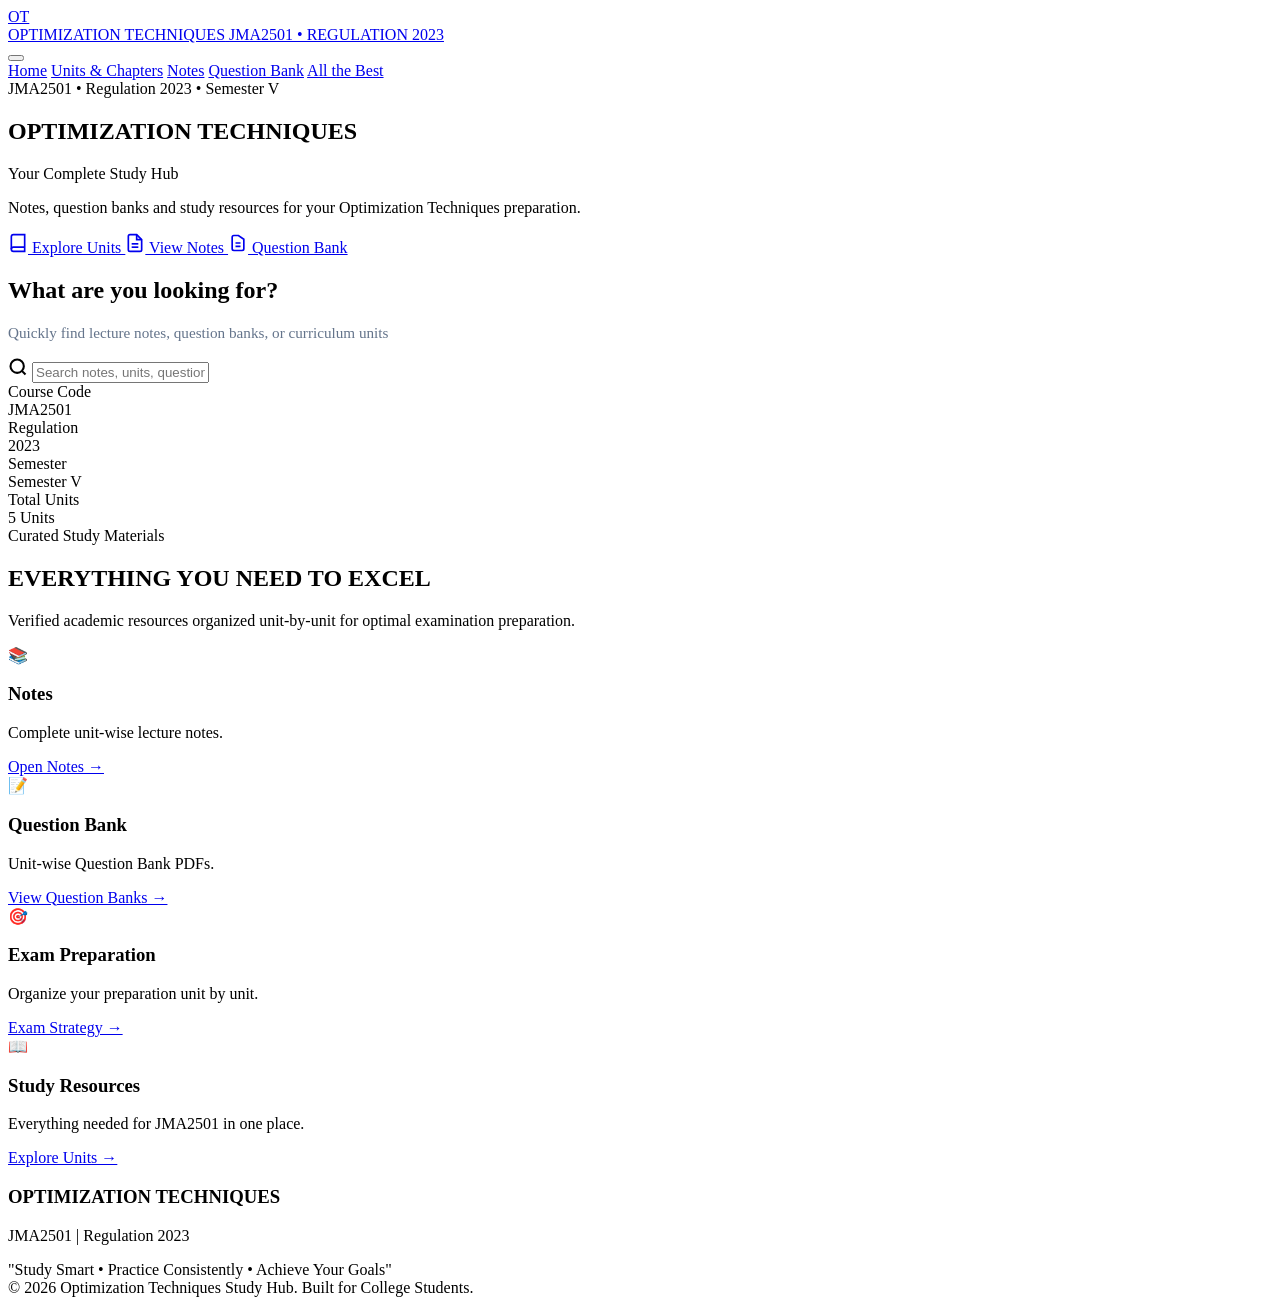
==== index.html @ e798182c "Add files via upload" ====
<!DOCTYPE html>
<html lang="en">
<head>
  <meta charset="UTF-8">
  <meta name="viewport" content="width=device-width, initial-scale=1.0">
  <title>OPTIMIZATION TECHNIQUES | Your Complete Study Hub - JMA2501</title>
  <meta name="description" content="Complete college study website for Optimization Techniques (JMA2501), Regulation 2023. Unit lecture notes, question bank PDFs, and study resources.">
  <link rel="preconnect" href="https://fonts.googleapis.com">
  <link rel="preconnect" href="https://fonts.gstatic.com" crossorigin>
  <link href="https://fonts.googleapis.com/css2?family=Inter:wght@400;500;600;700;800&family=Outfit:wght@600;700;800&display=swap" rel="stylesheet">
  <link rel="stylesheet" href="css/style.css?v=10.0">
</head>
<body>

  <!-- Dark Navy Navigation Bar -->
  <header class="site-header">
    <div class="container header-container">
      <a href="index.html" class="brand" aria-label="Optimization Techniques Home">
        <div class="brand-badge">OT</div>
        <div class="brand-text">
          <span class="brand-title">OPTIMIZATION TECHNIQUES</span>
          <span class="brand-meta">JMA2501 • REGULATION 2023</span>
        </div>
      </a>

      <button class="mobile-toggle" id="mobileToggle" aria-label="Toggle navigation" aria-expanded="false">
        <div class="hamburger-icon">
          <span class="hamburger-line"></span>
          <span class="hamburger-line"></span>
          <span class="hamburger-line"></span>
        </div>
      </button>

      <nav class="main-nav" id="mainNav">
        <a href="index.html" class="nav-link active">Home</a>
        <a href="units.html" class="nav-link">Units &amp; Chapters</a>
        <a href="notes.html" class="nav-link">Notes</a>
        <a href="question-bank.html" class="nav-link">Question Bank</a>
        <a href="all-the-best.html" class="nav-link">All the Best</a>
      </nav>
    </div>
  </header>

  <!-- Hero Section (Navy + Blue + Teal Theme) -->
  <section class="hero-section">
    <div class="container hero-content">
      <div class="hero-badge-group">
        <span class="hero-pill">JMA2501 • Regulation 2023 • Semester V</span>
      </div>
      <h1 class="hero-title">OPTIMIZATION TECHNIQUES</h1>
      <p class="hero-subtitle">Your Complete Study Hub</p>
      <p class="hero-description">
        Notes, question banks and study resources for your Optimization Techniques preparation.
      </p>
      <div class="hero-actions">
        <a href="units.html" class="btn btn-primary btn-lg" id="btnExploreUnits">
          <svg width="20" height="20" fill="none" stroke="currentColor" stroke-width="2" viewBox="0 0 24 24"><path d="M4 19.5A2.5 2.5 0 0 1 6.5 17H20"></path><path d="M6.5 2H20v20H6.5A2.5 2.5 0 0 1 4 19.5v-15A2.5 2.5 0 0 1 6.5 2z"></path></svg>
          Explore Units
        </a>
        <a href="notes.html" class="btn btn-white btn-lg" id="btnViewNotes">
          <svg width="20" height="20" fill="none" stroke="currentColor" stroke-width="2" viewBox="0 0 24 24"><path d="M14 2H6a2 2 0 0 0-2 2v16a2 2 0 0 0 2 2h12a2 2 0 0 0 2-2V8z"></path><polyline points="14 2 14 8 20 8"></polyline><line x1="16" y1="13" x2="8" y2="13"></line><line x1="16" y1="17" x2="8" y2="17"></line></svg>
          View Notes
        </a>
        <a href="question-bank.html" class="btn btn-outline-white btn-lg" id="btnQuestionBank">
          <svg width="20" height="20" fill="none" stroke="currentColor" stroke-width="2" viewBox="0 0 24 24"><path d="M9 12h6m-6 4h6m2 5H7a2 2 0 0 1-2-2V5a2 2 0 0 1 2-2h5.5L19 7.5V19a2 2 0 0 1-2 2z"></path></svg>
          Question Bank
        </a>
      </div>
    </div>
  </section>

  <!-- Prominent Search Bar (Below Hero Section) -->
  <section class="search-section">
    <div class="container">
      <div class="search-header">
        <h2 class="search-heading">What are you looking for?</h2>
        <p style="color: #64748B; font-size: 0.95rem;">Quickly find lecture notes, question banks, or curriculum units</p>
      </div>
      <div class="search-box-wrapper">
        <div class="search-input-group">
          <span class="search-icon" aria-hidden="true">
            <svg width="20" height="20" fill="none" stroke="currentColor" stroke-width="2.5" viewBox="0 0 24 24"><circle cx="11" cy="11" r="8"></circle><line x1="21" y1="21" x2="16.65" y2="16.65"></line></svg>
          </span>
          <input 
            type="text" 
            id="siteSearchInput" 
            class="search-input" 
            placeholder="Search notes, units, question banks..." 
            aria-label="Search study resources"
            autocomplete="off"
          >
        </div>
        <div class="search-results-dropdown" id="searchResultsDropdown"></div>
      </div>
    </div>
  </section>

  <!-- Welcome & Feature Section -->
  <main class="section">
    <div class="container">

      <!-- Course Information Cards -->
      <div class="course-info-grid">
        <div class="info-card">
          <span class="info-card-label">Course Code</span>
          <div class="info-card-value">JMA2501</div>
        </div>
        <div class="info-card">
          <span class="info-card-label">Regulation</span>
          <div class="info-card-value">2023</div>
        </div>
        <div class="info-card">
          <span class="info-card-label">Semester</span>
          <div class="info-card-value">Semester V</div>
        </div>
        <div class="info-card">
          <span class="info-card-label">Total Units</span>
          <div class="info-card-value">5 Units</div>
        </div>
      </div>

      <!-- Feature Section Header -->
      <div class="section-header">
        <span class="section-tag">Curated Study Materials</span>
        <h2 class="section-title">EVERYTHING YOU NEED TO EXCEL</h2>
        <p class="section-subtitle">
          Verified academic resources organized unit-by-unit for optimal examination preparation.
        </p>
      </div>

      <!-- 4 Essential Feature Cards -->
      <div class="feature-grid-4">
        
        <!-- Feature 1: Notes -->
        <div class="feature-card">
          <div class="feature-icon-box">📚</div>
          <h3 class="feature-title">Notes</h3>
          <p class="feature-text">Complete unit-wise lecture notes.</p>
          <a href="notes.html" class="feature-action-link" id="linkFeatureNotes">Open Notes &rarr;</a>
        </div>

        <!-- Feature 2: Question Bank -->
        <div class="feature-card">
          <div class="feature-icon-box">📝</div>
          <h3 class="feature-title">Question Bank</h3>
          <p class="feature-text">Unit-wise Question Bank PDFs.</p>
          <a href="question-bank.html" class="feature-action-link" id="linkFeatureQB">View Question Banks &rarr;</a>
        </div>

        <!-- Feature 3: Exam Preparation -->
        <div class="feature-card">
          <div class="feature-icon-box">🎯</div>
          <h3 class="feature-title">Exam Preparation</h3>
          <p class="feature-text">Organize your preparation unit by unit.</p>
          <a href="all-the-best.html" class="feature-action-link" id="linkFeatureExamPrep">Exam Strategy &rarr;</a>
        </div>

        <!-- Feature 4: Study Resources -->
        <div class="feature-card">
          <div class="feature-icon-box">📖</div>
          <h3 class="feature-title">Study Resources</h3>
          <p class="feature-text">Everything needed for JMA2501 in one place.</p>
          <a href="units.html" class="feature-action-link" id="linkFeatureResources">Explore Units &rarr;</a>
        </div>

      </div>

    </div>
  </main>

  <!-- Clean Professional Footer -->
  <footer class="site-footer">
    <div class="container footer-content">
      <h3 class="footer-title">OPTIMIZATION TECHNIQUES</h3>
      <p class="footer-meta">JMA2501 | Regulation 2023</p>
      <div class="footer-quote">
        "Study Smart • Practice Consistently • Achieve Your Goals"
      </div>
      <div class="footer-bottom">
        &copy; 2026 Optimization Techniques Study Hub. Built for College Students.
      </div>
    </div>
  </footer>

  <script src="js/main.js"></script>
</body>
</html>
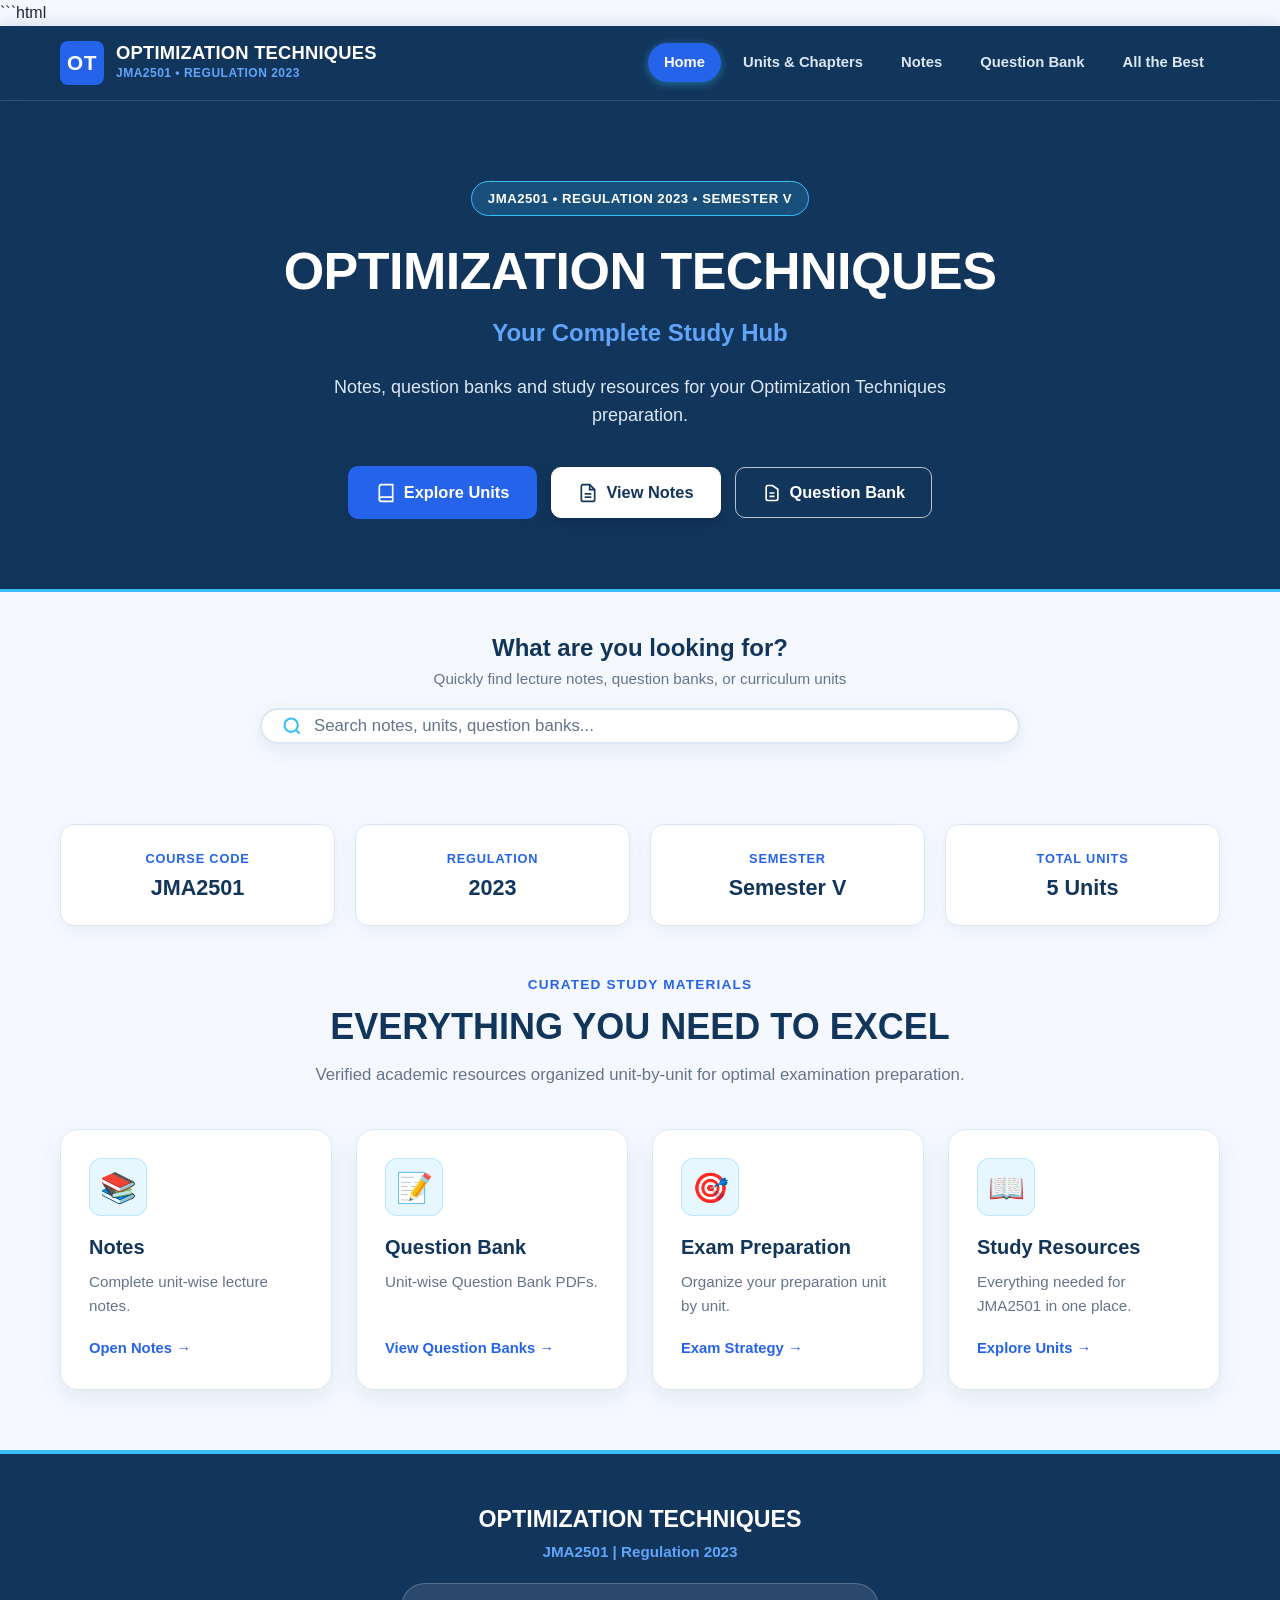
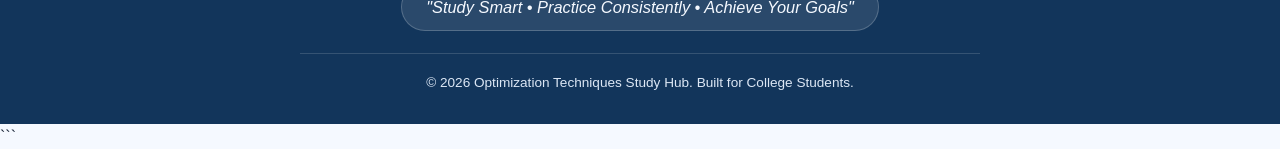
==== commit 88770a66: "Update index.html" ====
--- a/index.html
+++ b/index.html
@@ -1,22 +1,32 @@
+```html
 <!DOCTYPE html>
 <html lang="en">
 <head>
   <meta charset="UTF-8">
   <meta name="viewport" content="width=device-width, initial-scale=1.0">
+
   <title>OPTIMIZATION TECHNIQUES | Your Complete Study Hub - JMA2501</title>
+
   <meta name="description" content="Complete college study website for Optimization Techniques (JMA2501), Regulation 2023. Unit lecture notes, question bank PDFs, and study resources.">
+
   <link rel="preconnect" href="https://fonts.googleapis.com">
   <link rel="preconnect" href="https://fonts.gstatic.com" crossorigin>
+
   <link href="https://fonts.googleapis.com/css2?family=Inter:wght@400;500;600;700;800&family=Outfit:wght@600;700;800&display=swap" rel="stylesheet">
-  <link rel="stylesheet" href="css/style.css?v=10.0">
+
+  <!-- Correct CSS path for the root-level style.css file -->
+  <link rel="stylesheet" href="style.css?v=11.0">
 </head>
+
 <body>
 
-  <!-- Dark Navy Navigation Bar -->
+  <!-- Navigation Bar -->
   <header class="site-header">
     <div class="container header-container">
+
       <a href="index.html" class="brand" aria-label="Optimization Techniques Home">
         <div class="brand-badge">OT</div>
+
         <div class="brand-text">
           <span class="brand-title">OPTIMIZATION TECHNIQUES</span>
           <span class="brand-meta">JMA2501 • REGULATION 2023</span>
@@ -38,150 +48,199 @@
         <a href="question-bank.html" class="nav-link">Question Bank</a>
         <a href="all-the-best.html" class="nav-link">All the Best</a>
       </nav>
+
     </div>
   </header>
 
-  <!-- Hero Section (Navy + Blue + Teal Theme) -->
+  <!-- Hero Section -->
   <section class="hero-section">
     <div class="container hero-content">
+
       <div class="hero-badge-group">
         <span class="hero-pill">JMA2501 • Regulation 2023 • Semester V</span>
       </div>
+
       <h1 class="hero-title">OPTIMIZATION TECHNIQUES</h1>
+
       <p class="hero-subtitle">Your Complete Study Hub</p>
+
       <p class="hero-description">
         Notes, question banks and study resources for your Optimization Techniques preparation.
       </p>
+
       <div class="hero-actions">
+
         <a href="units.html" class="btn btn-primary btn-lg" id="btnExploreUnits">
-          <svg width="20" height="20" fill="none" stroke="currentColor" stroke-width="2" viewBox="0 0 24 24"><path d="M4 19.5A2.5 2.5 0 0 1 6.5 17H20"></path><path d="M6.5 2H20v20H6.5A2.5 2.5 0 0 1 4 19.5v-15A2.5 2.5 0 0 1 6.5 2z"></path></svg>
+          <svg width="20" height="20" fill="none" stroke="currentColor" stroke-width="2" viewBox="0 0 24 24">
+            <path d="M4 19.5A2.5 2.5 0 0 1 6.5 17H20"></path>
+            <path d="M6.5 2H20v20H6.5A2.5 2.5 0 0 1 4 19.5v-15A2.5 2.5 0 0 1 6.5 2z"></path>
+          </svg>
           Explore Units
         </a>
+
         <a href="notes.html" class="btn btn-white btn-lg" id="btnViewNotes">
-          <svg width="20" height="20" fill="none" stroke="currentColor" stroke-width="2" viewBox="0 0 24 24"><path d="M14 2H6a2 2 0 0 0-2 2v16a2 2 0 0 0 2 2h12a2 2 0 0 0 2-2V8z"></path><polyline points="14 2 14 8 20 8"></polyline><line x1="16" y1="13" x2="8" y2="13"></line><line x1="16" y1="17" x2="8" y2="17"></line></svg>
+          <svg width="20" height="20" fill="none" stroke="currentColor" stroke-width="2" viewBox="0 0 24 24">
+            <path d="M14 2H6a2 2 0 0 0-2 2v16a2 2 0 0 0 2 2h12a2 2 0 0 0 2-2V8z"></path>
+            <polyline points="14 2 14 8 20 8"></polyline>
+            <line x1="16" y1="13" x2="8" y2="13"></line>
+            <line x1="16" y1="17" x2="8" y2="17"></line>
+          </svg>
           View Notes
         </a>
+
         <a href="question-bank.html" class="btn btn-outline-white btn-lg" id="btnQuestionBank">
-          <svg width="20" height="20" fill="none" stroke="currentColor" stroke-width="2" viewBox="0 0 24 24"><path d="M9 12h6m-6 4h6m2 5H7a2 2 0 0 1-2-2V5a2 2 0 0 1 2-2h5.5L19 7.5V19a2 2 0 0 1-2 2z"></path></svg>
+          <svg width="20" height="20" fill="none" stroke="currentColor" stroke-width="2" viewBox="0 0 24 24">
+            <path d="M9 12h6m-6 4h6m2 5H7a2 2 0 0 1-2-2V5a2 2 0 0 1 2-2h5.5L19 7.5V19a2 2 0 0 1-2 2z"></path>
+          </svg>
           Question Bank
         </a>
+
       </div>
     </div>
   </section>
 
-  <!-- Prominent Search Bar (Below Hero Section) -->
+  <!-- Search Section -->
   <section class="search-section">
     <div class="container">
+
       <div class="search-header">
         <h2 class="search-heading">What are you looking for?</h2>
-        <p style="color: #64748B; font-size: 0.95rem;">Quickly find lecture notes, question banks, or curriculum units</p>
-      </div>
+        <p style="color: #64748B; font-size: 0.95rem;">
+          Quickly find lecture notes, question banks, or curriculum units
+        </p>
+      </div>
+
       <div class="search-box-wrapper">
+
         <div class="search-input-group">
           <span class="search-icon" aria-hidden="true">
-            <svg width="20" height="20" fill="none" stroke="currentColor" stroke-width="2.5" viewBox="0 0 24 24"><circle cx="11" cy="11" r="8"></circle><line x1="21" y1="21" x2="16.65" y2="16.65"></line></svg>
+            <svg width="20" height="20" fill="none" stroke="currentColor" stroke-width="2.5" viewBox="0 0 24 24">
+              <circle cx="11" cy="11" r="8"></circle>
+              <line x1="21" y1="21" x2="16.65" y2="16.65"></line>
+            </svg>
           </span>
-          <input 
-            type="text" 
-            id="siteSearchInput" 
-            class="search-input" 
-            placeholder="Search notes, units, question banks..." 
+
+          <input
+            type="text"
+            id="siteSearchInput"
+            class="search-input"
+            placeholder="Search notes, units, question banks..."
             aria-label="Search study resources"
             autocomplete="off"
           >
         </div>
+
         <div class="search-results-dropdown" id="searchResultsDropdown"></div>
+
       </div>
     </div>
   </section>
 
-  <!-- Welcome & Feature Section -->
+  <!-- Main Content -->
   <main class="section">
     <div class="container">
 
-      <!-- Course Information Cards -->
+      <!-- Course Information -->
       <div class="course-info-grid">
+
         <div class="info-card">
           <span class="info-card-label">Course Code</span>
           <div class="info-card-value">JMA2501</div>
         </div>
+
         <div class="info-card">
           <span class="info-card-label">Regulation</span>
           <div class="info-card-value">2023</div>
         </div>
+
         <div class="info-card">
           <span class="info-card-label">Semester</span>
           <div class="info-card-value">Semester V</div>
         </div>
+
         <div class="info-card">
           <span class="info-card-label">Total Units</span>
           <div class="info-card-value">5 Units</div>
         </div>
-      </div>
-
-      <!-- Feature Section Header -->
+
+      </div>
+
+      <!-- Feature Section -->
       <div class="section-header">
         <span class="section-tag">Curated Study Materials</span>
+
         <h2 class="section-title">EVERYTHING YOU NEED TO EXCEL</h2>
+
         <p class="section-subtitle">
           Verified academic resources organized unit-by-unit for optimal examination preparation.
         </p>
       </div>
 
-      <!-- 4 Essential Feature Cards -->
+      <!-- Feature Cards -->
       <div class="feature-grid-4">
-        
-        <!-- Feature 1: Notes -->
+
         <div class="feature-card">
           <div class="feature-icon-box">📚</div>
           <h3 class="feature-title">Notes</h3>
           <p class="feature-text">Complete unit-wise lecture notes.</p>
-          <a href="notes.html" class="feature-action-link" id="linkFeatureNotes">Open Notes &rarr;</a>
-        </div>
-
-        <!-- Feature 2: Question Bank -->
+          <a href="notes.html" class="feature-action-link" id="linkFeatureNotes">
+            Open Notes &rarr;
+          </a>
+        </div>
+
         <div class="feature-card">
           <div class="feature-icon-box">📝</div>
           <h3 class="feature-title">Question Bank</h3>
           <p class="feature-text">Unit-wise Question Bank PDFs.</p>
-          <a href="question-bank.html" class="feature-action-link" id="linkFeatureQB">View Question Banks &rarr;</a>
-        </div>
-
-        <!-- Feature 3: Exam Preparation -->
+          <a href="question-bank.html" class="feature-action-link" id="linkFeatureQB">
+            View Question Banks &rarr;
+          </a>
+        </div>
+
         <div class="feature-card">
           <div class="feature-icon-box">🎯</div>
           <h3 class="feature-title">Exam Preparation</h3>
           <p class="feature-text">Organize your preparation unit by unit.</p>
-          <a href="all-the-best.html" class="feature-action-link" id="linkFeatureExamPrep">Exam Strategy &rarr;</a>
-        </div>
-
-        <!-- Feature 4: Study Resources -->
+          <a href="all-the-best.html" class="feature-action-link" id="linkFeatureExamPrep">
+            Exam Strategy &rarr;
+          </a>
+        </div>
+
         <div class="feature-card">
           <div class="feature-icon-box">📖</div>
           <h3 class="feature-title">Study Resources</h3>
           <p class="feature-text">Everything needed for JMA2501 in one place.</p>
-          <a href="units.html" class="feature-action-link" id="linkFeatureResources">Explore Units &rarr;</a>
-        </div>
-
-      </div>
-
+          <a href="units.html" class="feature-action-link" id="linkFeatureResources">
+            Explore Units &rarr;
+          </a>
+        </div>
+
+      </div>
     </div>
   </main>
 
-  <!-- Clean Professional Footer -->
+  <!-- Footer -->
   <footer class="site-footer">
     <div class="container footer-content">
+
       <h3 class="footer-title">OPTIMIZATION TECHNIQUES</h3>
+
       <p class="footer-meta">JMA2501 | Regulation 2023</p>
+
       <div class="footer-quote">
         "Study Smart • Practice Consistently • Achieve Your Goals"
       </div>
+
       <div class="footer-bottom">
         &copy; 2026 Optimization Techniques Study Hub. Built for College Students.
       </div>
+
     </div>
   </footer>
 
-  <script src="js/main.js"></script>
+  <!-- Correct JavaScript path for the root-level main.js file -->
+  <script src="main.js"></script>
+
 </body>
 </html>
+```
--- a/style.css
+++ b/style.css
@@ -0,0 +1,1395 @@
+/* ===================================================================
+   OPTIMIZATION TECHNIQUES (JMA2501) - REGULATION 2023
+   EXACT PREMIUM, PROFESSIONAL & PLEASANT BLUE THEME PALETTE:
+   Header and Hero:   #12355B (Header, navigation, hero banner, footer, headings)
+   Primary Blue:      #2563EB (Active navigation, main buttons, action links)
+   Soft Blue:         #60A5FA (Secondary accents, pill highlights)
+   Sky Blue Accent:   #38BDF8 (Button hover, small accents, icons)
+   Page Background:   #F5F9FF (Main page background)
+   Cards:             #FFFFFF (Cards, dropdowns, inputs, white buttons)
+   Main Text:         #1E293B (Body text)
+   Muted Text:        #64748B (Secondary text, subtitles, descriptions)
+   Borders:           #DCE7F5 (Card borders, dividers, inputs)
+   =================================================================== */
+
+:root {
+  --header-hero: #12355B;
+  --primary-blue: #2563EB;
+  --soft-blue: #60A5FA;
+  --sky-blue: #38BDF8;
+  --page-bg: #F5F9FF;
+  --card-bg: #FFFFFF;
+  --main-text: #1E293B;
+  --muted-text: #64748B;
+  --border: #DCE7F5;
+
+  --nav-bg: #12355B;
+  --active-nav: #2563EB;
+  --primary-btn: #2563EB;
+  --btn-hover: #38BDF8;
+  --accent: #38BDF8;
+  --heading-text: #12355B;
+  --secondary-text: #64748B;
+}
+
+/* 1. GLOBAL CSS RESET & OVERFLOW PREVENTION */
+*,
+*::before,
+*::after {
+  box-sizing: border-box;
+  margin: 0;
+  padding: 0;
+}
+
+html {
+  scroll-behavior: smooth;
+  font-size: 16px;
+  width: 100%;
+  max-width: 100%;
+  overflow-x: hidden;
+}
+
+body {
+  margin: 0;
+  padding: 0;
+  width: 100%;
+  max-width: 100%;
+  min-width: 0;
+  overflow-x: hidden;
+  font-family: 'Inter', -apple-system, BlinkMacSystemFont, 'Segoe UI', Roboto, Helvetica, Arial, sans-serif;
+  background-color: #F5F9FF;
+  background-color: var(--page-bg, #F5F9FF);
+  color: #1E293B;
+  color: var(--main-text, #1E293B);
+  line-height: 1.6;
+  -webkit-font-smoothing: antialiased;
+  min-height: 100vh;
+  display: flex;
+  flex-direction: column;
+}
+
+img,
+svg,
+video,
+canvas {
+  max-width: 100%;
+  height: auto;
+}
+
+a {
+  color: inherit;
+  text-decoration: none;
+}
+
+h1,
+h2,
+h3,
+h4,
+h5,
+h6 {
+  color: #12355B;
+  color: var(--heading-text, #12355B);
+  font-weight: 700;
+  line-height: 1.3;
+  overflow-wrap: break-word;
+}
+
+p {
+  color: #1E293B;
+  color: var(--main-text, #1E293B);
+}
+
+/* 2. PAGE CONTAINER (Desktop: centered max 1200px, Mobile: safe 20px padding) */
+.container {
+  width: 100%;
+  max-width: 1200px;
+  margin-left: auto;
+  margin-right: auto;
+  padding-left: 20px;
+  padding-right: 20px;
+  box-sizing: border-box;
+}
+
+@media (max-width: 600px) {
+  .container {
+    padding-left: 16px;
+    padding-right: 16px;
+  }
+}
+
+/* 3. NAVIGATION BAR (Header/navigation → #12355B) */
+.site-header {
+  position: sticky;
+  top: 0;
+  z-index: 1000;
+  background-color: #12355B;
+  background-color: var(--nav-bg, #12355B);
+  border-bottom: 1px solid rgba(255, 255, 255, 0.15);
+  box-shadow: 0 4px 20px rgba(18, 53, 91, 0.25);
+  width: 100%;
+}
+
+.header-container {
+  display: flex;
+  align-items: center;
+  justify-content: space-between;
+  height: 74px;
+  width: 100%;
+  max-width: 1200px;
+  margin: 0 auto;
+  padding: 0 20px;
+  box-sizing: border-box;
+}
+
+.brand {
+  display: flex;
+  align-items: center;
+  gap: 12px;
+  text-decoration: none;
+  flex-shrink: 0;
+}
+
+.brand-badge {
+  width: 44px;
+  height: 44px;
+  border-radius: 8px;
+  background: #2563EB;
+  background: var(--primary-btn, #2563EB);
+  color: #FFFFFF;
+  font-size: 1.3rem;
+  font-weight: 800;
+  display: flex;
+  align-items: center;
+  justify-content: center;
+  letter-spacing: 0.5px;
+  box-shadow: 0 4px 12px rgba(18, 53, 91, 0.4);
+  transition: all 0.2s ease;
+  flex-shrink: 0;
+}
+
+.brand:hover .brand-badge {
+  background: #38BDF8;
+  background: var(--accent, #60A5FA);
+  transform: scale(1.04);
+}
+
+.brand-text {
+  display: flex;
+  flex-direction: column;
+}
+
+.brand-title {
+  font-size: 1.15rem;
+  font-weight: 800;
+  color: #FFFFFF;
+  letter-spacing: 0.2px;
+  line-height: 1.15;
+  white-space: nowrap;
+}
+
+.brand-meta {
+  font-size: 0.75rem;
+  color: #DCE7F5;
+  font-weight: 700;
+  letter-spacing: 0.5px;
+  text-transform: uppercase;
+  white-space: nowrap;
+}
+
+.main-nav {
+  display: flex;
+  align-items: center;
+  gap: 6px;
+  flex-shrink: 0;
+}
+
+.nav-link {
+  font-size: 0.925rem;
+  font-weight: 600;
+  color: #DCE7F5;
+  padding: 8px 16px;
+  border-radius: 9999px;
+  transition: all 0.2s ease;
+  white-space: nowrap;
+}
+
+.nav-link:hover {
+  color: #FFFFFF;
+  background-color: rgba(255, 255, 255, 0.12);
+}
+
+/* Active navigation → #2563EB */
+.nav-link.active {
+  background-color: #2563EB !important;
+  color: #FFFFFF !important;
+  font-weight: 700 !important;
+  background-color: var(--active-nav, #38BDF8) !important;
+  box-shadow: 0 2px 10px rgba(56, 189, 248, 0.45);
+}
+
+.mobile-toggle {
+  display: none;
+  background: transparent;
+  border: none;
+  cursor: pointer;
+  padding: 8px;
+  border-radius: 8px;
+  color: #FFFFFF;
+  flex-shrink: 0;
+}
+
+.hamburger-icon {
+  width: 26px;
+  height: 20px;
+  display: flex;
+  flex-direction: column;
+  justify-content: space-between;
+}
+
+.hamburger-line {
+  height: 2.5px;
+  width: 100%;
+  background-color: #FFFFFF;
+  border-radius: 4px;
+  transition: all 0.25s ease;
+}
+
+.mobile-toggle.is-active .hamburger-line:nth-child(1) {
+  transform: translateY(8.5px) rotate(45deg);
+}
+
+.mobile-toggle.is-active .hamburger-line:nth-child(2) {
+  opacity: 0;
+}
+
+.mobile-toggle.is-active .hamburger-line:nth-child(3) {
+  transform: translateY(-8.5px) rotate(-45deg);
+}
+
+/* 4. HERO SECTION (Hero section → #12355B) */
+.hero-section {
+  background: #12355B;
+  background: var(--nav-bg, #12355B);
+  color: #FFFFFF;
+  text-align: center;
+  padding: 80px 0 70px;
+  border-bottom: 3px solid #2563EB;
+  border-bottom: 3px solid var(--accent, #60A5FA);
+  width: 100%;
+  position: relative;
+  overflow: hidden;
+}
+
+.hero-content {
+  max-width: 860px;
+  margin: 0 auto;
+  display: flex;
+  flex-direction: column;
+  align-items: center;
+  justify-content: center;
+  text-align: center;
+  width: 100%;
+  box-sizing: border-box;
+}
+
+.hero-badge-group {
+  display: flex;
+  align-items: center;
+  justify-content: center;
+  gap: 10px;
+  margin-bottom: 1.5rem;
+  flex-wrap: wrap;
+  max-width: 100%;
+}
+
+.hero-pill {
+  background: rgba(56, 189, 248, 0.2);
+  border: 1px solid #38BDF8;
+  color: #FFFFFF;
+  padding: 6px 16px;
+  border-radius: 9999px;
+  font-size: 0.825rem;
+  font-weight: 700;
+  letter-spacing: 0.5px;
+  text-transform: uppercase;
+  max-width: 100%;
+  text-align: center;
+}
+
+.hero-title {
+  font-size: clamp(1.85rem, 5vw, 3.25rem);
+  color: #FFFFFF;
+  letter-spacing: -0.5px;
+  margin-bottom: 0.75rem;
+  font-weight: 800;
+  line-height: 1.2;
+  max-width: 100%;
+  overflow-wrap: break-word;
+  word-break: break-word;
+}
+
+.hero-subtitle {
+  font-size: clamp(1.15rem, 3vw, 1.5rem);
+  font-weight: 700;
+  color: #DCE7F5;
+  margin-bottom: 1.25rem;
+  max-width: 100%;
+}
+
+.hero-description {
+  font-size: 1.125rem;
+  color: #F5F9FF;
+  max-width: 680px;
+  margin: 0 auto 2.25rem;
+  line-height: 1.6;
+  width: 100%;
+}
+
+.hero-actions {
+  display: flex;
+  align-items: center;
+  justify-content: center;
+  gap: 14px;
+  flex-wrap: wrap;
+  max-width: 100%;
+}
+
+.hero-actions .btn-primary {
+  border: 2px solid #FFFFFF;
+}
+
+/* Subpage Header Banner (#12355B) */
+.page-header {
+  background: #12355B;
+  background: var(--nav-bg, #12355B);
+  border-bottom: 3px solid #2563EB;
+  border-bottom: 3px solid var(--accent, #60A5FA);
+  text-align: center;
+  color: #FFFFFF;
+  padding: 60px 0;
+  width: 100%;
+}
+
+.page-header-content {
+  max-width: 800px;
+  margin: 0 auto;
+}
+
+.page-title {
+  font-size: clamp(2rem, 4vw, 2.6rem);
+  color: #FFFFFF;
+  margin-bottom: 0.5rem;
+  font-weight: 800;
+}
+
+.page-subtitle {
+  font-size: 1.15rem;
+  color: #DCE7F5;
+  font-weight: 400;
+  max-width: 650px;
+  margin: 0 auto;
+}
+
+/* 5. SEARCH SECTION (HOME PAGE) */
+.search-section {
+  padding: 40px 0 20px;
+  width: 100%;
+}
+
+.search-section .container {
+  max-width: 800px;
+}
+
+.search-header {
+  text-align: center;
+  margin-bottom: 16px;
+}
+
+.search-heading {
+  font-size: 1.5rem;
+  color: #12355B;
+  color: var(--heading-text, #12355B);
+  font-weight: 800;
+  margin-bottom: 4px;
+}
+
+.search-box-wrapper {
+  position: relative;
+  width: 100%;
+}
+
+.search-input-group {
+  display: flex;
+  align-items: center;
+  background: #FFFFFF;
+  background: var(--card-bg, #FFFFFF);
+  border: 2px solid #DCE7F5;
+  border: 2px solid var(--border, #DCE7F5);
+  border-radius: 9999px;
+  padding: 6px 14px 6px 20px;
+  box-shadow: 0 6px 20px rgba(18, 53, 91, 0.08);
+  transition: all 0.2s ease;
+  width: 100%;
+  box-sizing: border-box;
+}
+
+.search-input-group:focus-within {
+  border-color: #2563EB;
+  border-color: var(--primary-btn, #2563EB);
+  box-shadow: 0 0 0 4px rgba(18, 53, 91, 0.15);
+}
+
+.search-icon {
+  font-size: 1.25rem;
+  margin-right: 12px;
+  color: #60A5FA;
+  color: var(--accent, #60A5FA);
+  flex-shrink: 0;
+  display: flex;
+  align-items: center;
+}
+
+.search-input {
+  width: 100%;
+  min-width: 0;
+  flex: 1;
+  border: none;
+  outline: none;
+  font-size: 1.05rem;
+  font-family: inherit;
+  color: #1E293B;
+  color: var(--main-text, #1E293B);
+  background: transparent;
+}
+
+.search-input::placeholder {
+  color: #64748B;
+  color: var(--secondary-text, #64748B);
+}
+
+.search-results-dropdown {
+  position: absolute;
+  top: calc(100% + 8px);
+  left: 0;
+  right: 0;
+  background: #FFFFFF;
+  background: var(--card-bg, #FFFFFF);
+  border-radius: 14px;
+  border: 1px solid #DCE7F5;
+  border: 1px solid var(--border, #DCE7F5);
+  box-shadow: 0 12px 32px rgba(18, 53, 91, 0.14);
+  max-height: 380px;
+  overflow-y: auto;
+  z-index: 50;
+  display: none;
+  width: 100%;
+  box-sizing: border-box;
+}
+
+.search-result-item {
+  padding: 14px 20px;
+  border-bottom: 1px solid #DCE7F5;
+  border-bottom: 1px solid var(--border, #DCE7F5);
+  display: flex;
+  align-items: center;
+  justify-content: space-between;
+  transition: background-color 0.15s ease;
+  cursor: pointer;
+}
+
+.search-result-item:last-child {
+  border-bottom: none;
+}
+
+.search-result-item:hover {
+  background-color: #F5F9FF;
+  background-color: var(--page-bg, #F5F9FF);
+}
+
+.result-title {
+  font-weight: 700;
+  color: #1E293B;
+  color: var(--main-text, #1E293B);
+  font-size: 0.975rem;
+}
+
+.result-type {
+  font-size: 0.775rem;
+  font-weight: 700;
+  color: #60A5FA;
+  color: var(--accent, #60A5FA);
+  background: rgba(56, 189, 248, 0.12);
+  padding: 3px 10px;
+  border-radius: 9999px;
+  text-transform: uppercase;
+}
+
+/* 6. SECTION & BUTTON STYLING */
+.section {
+  width: 100%;
+  padding: 60px 0;
+  box-sizing: border-box;
+}
+
+.section-header {
+  text-align: center;
+  max-width: 760px;
+  margin: 0 auto 40px;
+  width: 100%;
+}
+
+.section-tag {
+  color: #60A5FA;
+  color: var(--accent, #60A5FA);
+  font-weight: 700;
+  font-size: 0.85rem;
+  text-transform: uppercase;
+  letter-spacing: 1.2px;
+  margin-bottom: 8px;
+  display: block;
+}
+
+.section-title {
+  font-size: clamp(1.75rem, 4vw, 2.25rem);
+  color: #12355B;
+  color: var(--heading-text, #12355B);
+  margin-bottom: 12px;
+  font-weight: 800;
+}
+
+.section-subtitle {
+  font-size: 1.05rem;
+  color: #64748B;
+  color: var(--secondary-text, #64748B);
+  line-height: 1.6;
+}
+
+/* Main buttons: #2563EB, Button hover: #38BDF8 */
+.btn {
+  display: inline-flex;
+  align-items: center;
+  justify-content: center;
+  gap: 8px;
+  padding: 12px 24px;
+  border-radius: 10px;
+  font-family: inherit;
+  font-size: 0.95rem;
+  font-weight: 700;
+  cursor: pointer;
+  transition: all 0.2s ease;
+  text-decoration: none;
+  line-height: 1.4;
+  white-space: nowrap;
+  box-sizing: border-box;
+}
+
+.btn-primary {
+  background: #2563EB;
+  background: var(--primary-btn, #2563EB);
+  color: #FFFFFF !important;
+  border: 1px solid #2563EB;
+  border: 1px solid var(--primary-btn, #2563EB);
+  box-shadow: 0 4px 14px rgba(18, 53, 91, 0.35);
+}
+
+.btn-primary:hover {
+  background: #38BDF8;
+  background: var(--btn-hover, #38BDF8);
+  border-color: #38BDF8;
+  border-color: var(--btn-hover, #38BDF8);
+  transform: translateY(-2px);
+  box-shadow: 0 6px 18px rgba(56, 189, 248, 0.4);
+}
+
+.btn-secondary {
+  background: #FFFFFF;
+  background: var(--card-bg, #FFFFFF);
+  color: #2563EB !important;
+  color: var(--primary-btn, #2563EB) !important;
+  border: 1px solid #2563EB;
+  border: 1px solid var(--primary-btn, #2563EB);
+}
+
+.btn-secondary:hover {
+  background: #F5F9FF;
+  background: var(--page-bg, #F5F9FF);
+  color: #60A5FA !important;
+  color: var(--accent, #60A5FA) !important;
+  border-color: #38BDF8;
+  border-color: var(--accent, #60A5FA);
+  transform: translateY(-2px);
+  box-shadow: 0 4px 12px rgba(56, 189, 248, 0.15);
+}
+
+.btn-teal {
+  background: #38BDF8;
+  background: var(--accent, #60A5FA);
+  color: #FFFFFF !important;
+  border: 1px solid #60A5FA;
+  border: 1px solid var(--accent, #60A5FA);
+  box-shadow: 0 4px 14px rgba(56, 189, 248, 0.3);
+}
+
+.btn-teal:hover {
+  background: #2563EB;
+  background: var(--primary-btn, #2563EB);
+  border-color: #2563EB;
+  border-color: var(--primary-btn, #2563EB);
+  transform: translateY(-2px);
+  box-shadow: 0 6px 18px rgba(18, 53, 91, 0.35);
+}
+
+.btn-white {
+  background: #FFFFFF;
+  color: #12355B !important;
+  color: var(--heading-text, #12355B) !important;
+  border: 1px solid #FFFFFF;
+  box-shadow: 0 4px 14px rgba(0, 0, 0, 0.15);
+}
+
+.btn-white:hover {
+  background: #F5F9FF;
+  background: var(--page-bg, #F5F9FF);
+  color: #60A5FA !important;
+  color: var(--accent, #60A5FA) !important;
+  transform: translateY(-2px);
+}
+
+.btn-outline-white {
+  background: transparent;
+  color: #FFFFFF !important;
+  border: 1px solid rgba(255, 255, 255, 0.7);
+}
+
+.btn-outline-white:hover {
+  background: rgba(255, 255, 255, 0.15);
+  border-color: #FFFFFF;
+  transform: translateY(-2px);
+}
+
+.btn-lg {
+  padding: 13px 26px;
+  font-size: 1.025rem;
+}
+
+/* 7. CARDS (Cards: White #FFFFFF, Borders: Border #DCE7F5, Hover accent: Sky Blue #38BDF8) */
+.card,
+.feature-card,
+.unit-card,
+.motivation-card {
+  background: #FFFFFF;
+  background: var(--card-bg, #FFFFFF);
+  border-radius: 18px;
+  padding: 28px;
+  box-shadow: 0 8px 25px rgba(18, 53, 91, 0.08);
+  border: 1px solid #DCE7F5;
+  border: 1px solid var(--border, #DCE7F5);
+  transition: transform 0.22s ease, box-shadow 0.22s ease, border-color 0.22s ease;
+  box-sizing: border-box;
+}
+
+.card:hover,
+.feature-card:hover,
+.unit-card:hover,
+.motivation-card:hover {
+  transform: translateY(-4px);
+  box-shadow: 0 12px 30px rgba(56, 189, 248, 0.15);
+  border-color: #38BDF8;
+  border-color: var(--accent, #60A5FA);
+}
+
+/* Course Information Cards Grid (Homepage) */
+.course-info-grid {
+  display: grid;
+  grid-template-columns: repeat(4, minmax(0, 1fr));
+  gap: 20px;
+  width: 100%;
+  max-width: 100%;
+  margin: 0 auto 48px auto;
+  box-sizing: border-box;
+}
+
+.info-card {
+  background: #FFFFFF;
+  background: var(--card-bg, #FFFFFF);
+  border-radius: 14px;
+  padding: 24px 20px;
+  text-align: center;
+  box-shadow: 0 4px 18px rgba(18, 53, 91, 0.06);
+  border: 1px solid #DCE7F5;
+  border: 1px solid var(--border, #DCE7F5);
+  transition: transform 0.2s ease, box-shadow 0.2s ease, border-color 0.2s ease;
+  display: flex;
+  flex-direction: column;
+  align-items: center;
+  justify-content: center;
+  box-sizing: border-box;
+  min-width: 0;
+}
+
+.info-card:hover {
+  transform: translateY(-3px);
+  box-shadow: 0 10px 24px rgba(56, 189, 248, 0.12);
+  border-color: #38BDF8;
+  border-color: var(--accent, #60A5FA);
+}
+
+.info-card-label {
+  display: block;
+  font-size: 0.8rem;
+  font-weight: 700;
+  color: #60A5FA;
+  color: var(--accent, #60A5FA);
+  text-transform: uppercase;
+  letter-spacing: 0.8px;
+  margin-bottom: 6px;
+  white-space: nowrap;
+}
+
+.info-card-value {
+  font-size: 1.35rem;
+  font-weight: 800;
+  color: #12355B;
+  color: var(--heading-text, #12355B);
+  line-height: 1.2;
+  white-space: nowrap;
+}
+
+/* Feature Cards Grid (Homepage: 4 Desktop, 2 Tablet, 1 Mobile) */
+.feature-grid-4 {
+  display: grid;
+  grid-template-columns: repeat(4, minmax(0, 1fr));
+  gap: 24px;
+  width: 100%;
+  max-width: 100%;
+  box-sizing: border-box;
+}
+
+.feature-card {
+  display: flex;
+  flex-direction: column;
+  min-width: 0;
+}
+
+.feature-icon-box {
+  width: 58px;
+  height: 58px;
+  border-radius: 12px;
+  background-color: rgba(56, 189, 248, 0.12);
+  border: 1px solid rgba(56, 189, 248, 0.25);
+  display: flex;
+  align-items: center;
+  justify-content: center;
+  font-size: 1.85rem;
+  margin-bottom: 18px;
+  color: #60A5FA;
+}
+
+.feature-title {
+  font-size: 1.25rem;
+  color: #12355B;
+  color: var(--heading-text, #12355B);
+  margin-bottom: 10px;
+  font-weight: 700;
+}
+
+.feature-text {
+  color: #64748B;
+  color: var(--secondary-text, #64748B);
+  font-size: 0.95rem;
+  margin-bottom: 20px;
+  flex-grow: 1;
+  line-height: 1.55;
+}
+
+.feature-action-link {
+  color: #2563EB;
+  color: var(--primary-btn, #2563EB);
+  font-weight: 700;
+  font-size: 0.925rem;
+  display: inline-flex;
+  align-items: center;
+  gap: 6px;
+  transition: all 0.2s ease;
+}
+
+.feature-card:hover .feature-action-link {
+  color: #60A5FA;
+  color: var(--accent, #60A5FA);
+  transform: translateX(4px);
+}
+
+/* ===================================================================
+   8. UNITS & CHAPTERS: WIDE HORIZONTAL CARDS (ONE AFTER ANOTHER)
+   =================================================================== */
+.units-vertical-list {
+  display: flex;
+  flex-direction: column;
+  gap: 24px;
+  max-width: 1080px;
+  margin: 0 auto;
+  width: 100%;
+  box-sizing: border-box;
+}
+
+.unit-wide-card {
+  background: #FFFFFF;
+  background: var(--card-bg, #FFFFFF);
+  border-radius: 18px;
+  padding: 32px 36px;
+  box-shadow: 0 8px 25px rgba(18, 53, 91, 0.08);
+  border: 1px solid #DCE7F5;
+  border: 1px solid var(--border, #DCE7F5);
+  border-left: 8px solid #2563EB;
+  border-left: 8px solid var(--primary-btn, #2563EB);
+  transition: transform 0.2s ease, box-shadow 0.2s ease, border-color 0.2s ease;
+  display: flex;
+  flex-direction: column;
+  gap: 16px;
+  box-sizing: border-box;
+}
+
+.unit-wide-card:hover {
+  transform: translateY(-3px);
+  box-shadow: 0 12px 32px rgba(56, 189, 248, 0.14);
+  border-left-color: #60A5FA;
+  border-left-color: var(--accent, #60A5FA);
+}
+
+.unit-wide-header {
+  display: flex;
+  align-items: center;
+  justify-content: space-between;
+  gap: 16px;
+  flex-wrap: wrap;
+}
+
+.unit-number-badge {
+  font-size: 0.85rem;
+  font-weight: 800;
+  color: #2563EB;
+  color: var(--primary-btn, #2563EB);
+  background: rgba(18, 53, 91, 0.08);
+  padding: 5px 14px;
+  border-radius: 9999px;
+  letter-spacing: 0.6px;
+  text-transform: uppercase;
+  border: 1px solid #DCE7F5;
+  border: 1px solid var(--border, #DCE7F5);
+}
+
+.unit-wide-title {
+  font-size: 1.6rem;
+  color: #12355B;
+  color: var(--heading-text, #12355B);
+  font-weight: 800;
+  margin-top: 4px;
+}
+
+.unit-wide-desc {
+  font-size: 1.05rem;
+  color: #64748B;
+  color: var(--secondary-text, #64748B);
+  line-height: 1.65;
+}
+
+.unit-wide-footer {
+  display: flex;
+  align-items: center;
+  justify-content: space-between;
+  gap: 16px;
+  padding-top: 16px;
+  border-top: 1px solid #DCE7F5;
+  border-top: 1px solid var(--border, #DCE7F5);
+  flex-wrap: wrap;
+}
+
+.unit-topic-tags {
+  display: flex;
+  flex-wrap: wrap;
+  gap: 8px;
+}
+
+.topic-tag {
+  font-size: 0.825rem;
+  font-weight: 600;
+  color: #64748B;
+  color: var(--secondary-text, #64748B);
+  background: #F5F9FF;
+  background: var(--page-bg, #F5F9FF);
+  border: 1px solid #DCE7F5;
+  border: 1px solid var(--border, #DCE7F5);
+  padding: 4px 12px;
+  border-radius: 6px;
+}
+
+.unit-wide-actions {
+  display: flex;
+  align-items: center;
+  gap: 12px;
+}
+
+/* ===================================================================
+   9. NOTES & QUESTION BANK CARDS
+   =================================================================== */
+.resource-list-container {
+  display: flex;
+  flex-direction: column;
+  gap: 24px;
+  max-width: 960px;
+  margin: 0 auto;
+  width: 100%;
+  box-sizing: border-box;
+}
+
+.resource-card {
+  background: #FFFFFF;
+  background: var(--card-bg, #FFFFFF);
+  border-radius: 18px;
+  padding: 30px;
+  border: 1px solid #DCE7F5;
+  border: 1px solid var(--border, #DCE7F5);
+  border-left: 6px solid #2563EB;
+  border-left: 6px solid var(--primary-btn, #2563EB);
+  box-shadow: 0 8px 25px rgba(18, 53, 91, 0.08);
+  transition: transform 0.2s ease, box-shadow 0.2s ease, border-color 0.2s ease;
+  box-sizing: border-box;
+}
+
+.resource-card:hover {
+  transform: translateY(-3px);
+  box-shadow: 0 12px 30px rgba(56, 189, 248, 0.14);
+  border-left-color: #60A5FA;
+  border-left-color: var(--accent, #60A5FA);
+}
+
+.resource-header {
+  display: flex;
+  align-items: flex-start;
+  justify-content: space-between;
+  gap: 16px;
+  margin-bottom: 12px;
+}
+
+.resource-title {
+  font-size: 1.45rem;
+  color: #12355B;
+  color: var(--heading-text, #12355B);
+  font-weight: 800;
+}
+
+.resource-desc {
+  color: #64748B;
+  color: var(--secondary-text, #64748B);
+  font-size: 1rem;
+  margin-bottom: 18px;
+  line-height: 1.6;
+}
+
+.resource-meta {
+  display: flex;
+  gap: 10px;
+  flex-wrap: wrap;
+  margin-bottom: 20px;
+}
+
+.resource-tag {
+  background: #F5F9FF;
+  background: var(--page-bg, #F5F9FF);
+  border: 1px solid #DCE7F5;
+  border: 1px solid var(--border, #DCE7F5);
+  padding: 4px 12px;
+  border-radius: 6px;
+  font-size: 0.825rem;
+  color: #64748B;
+  color: var(--secondary-text, #64748B);
+  font-weight: 600;
+}
+
+.resource-actions {
+  display: flex;
+  gap: 12px;
+  flex-wrap: wrap;
+  padding-top: 18px;
+  border-top: 1px solid #DCE7F5;
+  border-top: 1px solid var(--border, #DCE7F5);
+}
+
+/* ===================================================================
+   10. ALL THE BEST: 2x2 CLEAN GRID (DESKTOP) & 1 COLUMN (MOBILE)
+   =================================================================== */
+.allthebest-grid {
+  display: grid;
+  grid-template-columns: repeat(2, minmax(0, 1fr));
+  gap: 28px;
+  max-width: 1000px;
+  margin: 0 auto;
+  width: 100%;
+  box-sizing: border-box;
+}
+
+.allthebest-card {
+  background: #FFFFFF;
+  background: var(--card-bg, #FFFFFF);
+  border-radius: 18px;
+  padding: 36px 30px;
+  box-shadow: 0 8px 25px rgba(18, 53, 91, 0.08);
+  border: 1px solid #DCE7F5;
+  border: 1px solid var(--border, #DCE7F5);
+  border-top: 5px solid #2563EB;
+  border-top: 5px solid var(--primary-btn, #2563EB);
+  transition: transform 0.2s ease, box-shadow 0.2s ease, border-color 0.2s ease;
+  display: flex;
+  flex-direction: column;
+  box-sizing: border-box;
+}
+
+.allthebest-card:hover {
+  transform: translateY(-5px);
+  box-shadow: 0 14px 34px rgba(56, 189, 248, 0.15);
+  border-top-color: #60A5FA;
+  border-top-color: var(--accent, #60A5FA);
+}
+
+.allthebest-icon-box {
+  width: 66px;
+  height: 66px;
+  border-radius: 14px;
+  background-color: rgba(56, 189, 248, 0.12);
+  border: 1px solid rgba(56, 189, 248, 0.25);
+  display: flex;
+  align-items: center;
+  justify-content: center;
+  font-size: 2.2rem;
+  margin-bottom: 20px;
+  color: #60A5FA;
+}
+
+.allthebest-title {
+  font-size: 1.5rem;
+  color: #12355B;
+  color: var(--heading-text, #12355B);
+  margin-bottom: 12px;
+  font-weight: 800;
+  letter-spacing: -0.2px;
+}
+
+.allthebest-text {
+  font-size: 1.05rem;
+  color: #64748B;
+  color: var(--secondary-text, #64748B);
+  line-height: 1.65;
+}
+
+/* 11. FOOTER (Footer background: #12355B) */
+.site-footer {
+  margin-top: auto;
+  background-color: #12355B;
+  background-color: var(--nav-bg, #12355B);
+  color: #FFFFFF;
+  padding: 50px 0 30px;
+  border-top: 4px solid #2563EB;
+  border-top: 4px solid var(--accent, #60A5FA);
+  text-align: center;
+  width: 100%;
+  box-sizing: border-box;
+}
+
+.footer-content {
+  max-width: 720px;
+  margin: 0 auto;
+}
+
+.footer-title {
+  font-size: 1.45rem;
+  color: #FFFFFF;
+  margin-bottom: 6px;
+  font-weight: 800;
+}
+
+.footer-meta {
+  color: #DCE7F5;
+  font-size: 0.95rem;
+  font-weight: 700;
+  margin-bottom: 18px;
+}
+
+.footer-quote {
+  font-size: 1.025rem;
+  color: #F5F9FF;
+  color: var(--page-bg, #F5F9FF);
+  font-style: italic;
+  font-weight: 500;
+  padding: 10px 24px;
+  background: rgba(255, 255, 255, 0.1);
+  border-radius: 9999px;
+  display: inline-block;
+  margin-bottom: 22px;
+  border: 1px solid rgba(255, 255, 255, 0.2);
+  max-width: 90%;
+}
+
+.footer-bottom {
+  border-top: 1px solid rgba(255, 255, 255, 0.15);
+  padding-top: 18px;
+  font-size: 0.85rem;
+  color: #DCE7F5;
+}
+
+/* 12. RESPONSIVE MEDIA QUERIES */
+@media (max-width: 1024px) {
+  .mobile-toggle {
+    display: block;
+  }
+
+  .main-nav {
+    position: absolute;
+    top: 74px;
+    left: 0;
+    right: 0;
+    width: 100%;
+    background-color: #12355B;
+    background-color: var(--nav-bg, #12355B);
+    flex-direction: column;
+    align-items: stretch;
+    padding: 1rem 1.5rem 1.5rem;
+    box-shadow: 0 12px 25px rgba(18, 53, 91, 0.4);
+    border-bottom: 1px solid rgba(255, 255, 255, 0.15);
+    display: none;
+    max-height: calc(100vh - 74px);
+    overflow-y: auto;
+    z-index: 999;
+  }
+
+  .main-nav.is-open {
+    display: flex;
+  }
+
+  .nav-link {
+    padding: 12px 18px;
+    font-size: 1rem;
+    border-radius: 8px;
+    width: 100%;
+  }
+
+  .course-info-grid {
+    grid-template-columns: repeat(2, minmax(0, 1fr));
+    gap: 16px;
+    margin-bottom: 40px;
+  }
+
+  .feature-grid-4 {
+    grid-template-columns: repeat(2, minmax(0, 1fr));
+    gap: 20px;
+  }
+
+  .unit-wide-card {
+    padding: 24px;
+  }
+
+  .unit-wide-footer {
+    flex-direction: column;
+    align-items: flex-start;
+  }
+
+  .unit-wide-actions {
+    width: 100%;
+  }
+
+  .unit-wide-actions .btn {
+    flex: 1;
+  }
+}
+
+@media (max-width: 768px) {
+  .allthebest-grid {
+    grid-template-columns: 1fr;
+  }
+}
+
+@media (max-width: 600px) {
+  .section {
+    padding: 40px 0;
+  }
+
+  .hero-section {
+    padding: 50px 0 45px;
+  }
+
+  .hero-actions {
+    flex-direction: column;
+    width: 100%;
+    max-width: 340px;
+    margin: 0 auto;
+  }
+
+  .hero-actions .btn {
+    width: 100%;
+  }
+
+  .course-info-grid {
+    grid-template-columns: 1fr;
+    gap: 12px;
+    margin-bottom: 35px;
+  }
+
+  .feature-grid-4 {
+    grid-template-columns: 1fr;
+    gap: 16px;
+  }
+
+  .resource-actions,
+  .unit-wide-actions {
+    flex-direction: column;
+    width: 100%;
+  }
+
+  .resource-actions .btn,
+  .unit-wide-actions .btn {
+    width: 100%;
+  }
+}
+
+@media (max-width: 480px) {
+  .header-container {
+    height: 64px;
+    padding: 0 14px;
+  }
+
+  .brand-title {
+    font-size: 0.95rem;
+  }
+
+  .brand-meta {
+    font-size: 0.68rem;
+  }
+
+  .brand-badge {
+    width: 38px;
+    height: 38px;
+    font-size: 1.1rem;
+  }
+
+  .main-nav {
+    top: 64px;
+    max-height: calc(100vh - 64px);
+  }
+
+  .hero-pill {
+    font-size: 0.75rem;
+    padding: 5px 12px;
+  }
+
+  .hero-title {
+    font-size: 1.85rem;
+  }
+}
+
+/* FINAL PREMIUM BLUE THEME OVERRIDE */
+body {
+  background: #F5F9FF !important;
+  color: #1E293B !important;
+}
+
+.site-header,
+.main-nav,
+.site-footer {
+  background: #12355B !important;
+}
+
+.hero-section,
+.page-header {
+  background: #12355B !important;
+}
+
+.nav-link.active {
+  background: #2563EB !important;
+  color: #FFFFFF !important;
+  font-weight: 700 !important;
+}
+
+.btn-primary {
+  background: #2563EB !important;
+  border-color: #2563EB !important;
+  color: #FFFFFF !important;
+}
+
+.btn-primary:hover {
+  background: #38BDF8 !important;
+  border-color: #38BDF8 !important;
+  color: #FFFFFF !important;
+}
+
+.brand-badge {
+  background: #2563EB !important;
+}
+
+.hero-subtitle,
+.brand-meta,
+.footer-meta {
+  color: #60A5FA !important;
+}
+
+.section-tag,
+.info-card-label {
+  color: #2563EB !important;
+}
+
+h1,
+h2,
+h3,
+h4,
+h5,
+h6,
+.section-title,
+.search-heading,
+.unit-wide-title,
+.resource-title,
+.allthebest-title,
+.info-card-value {
+  color: #12355B !important;
+}
+
+.hero-title,
+.page-title,
+.footer-title {
+  color: #FFFFFF !important;
+}
+
+.hero-description,
+.page-subtitle {
+  color: #DCE7F5 !important;
+}
+
+.card,
+.feature-card,
+.unit-card,
+.motivation-card,
+.info-card,
+.resource-card,
+.unit-wide-card,
+.allthebest-card {
+  background: #FFFFFF !important;
+  border-color: #DCE7F5 !important;
+}
+
+.feature-action-link {
+  color: #2563EB !important;
+}
+
+.feature-action-link:hover {
+  color: #38BDF8 !important;
+}
+
+.btn-teal {
+  background: #2563EB !important;
+  border-color: #2563EB !important;
+  color: #FFFFFF !important;
+}
+
+.btn-teal:hover {
+  background: #38BDF8 !important;
+  border-color: #38BDF8 !important;
+  color: #FFFFFF !important;
+}
+
